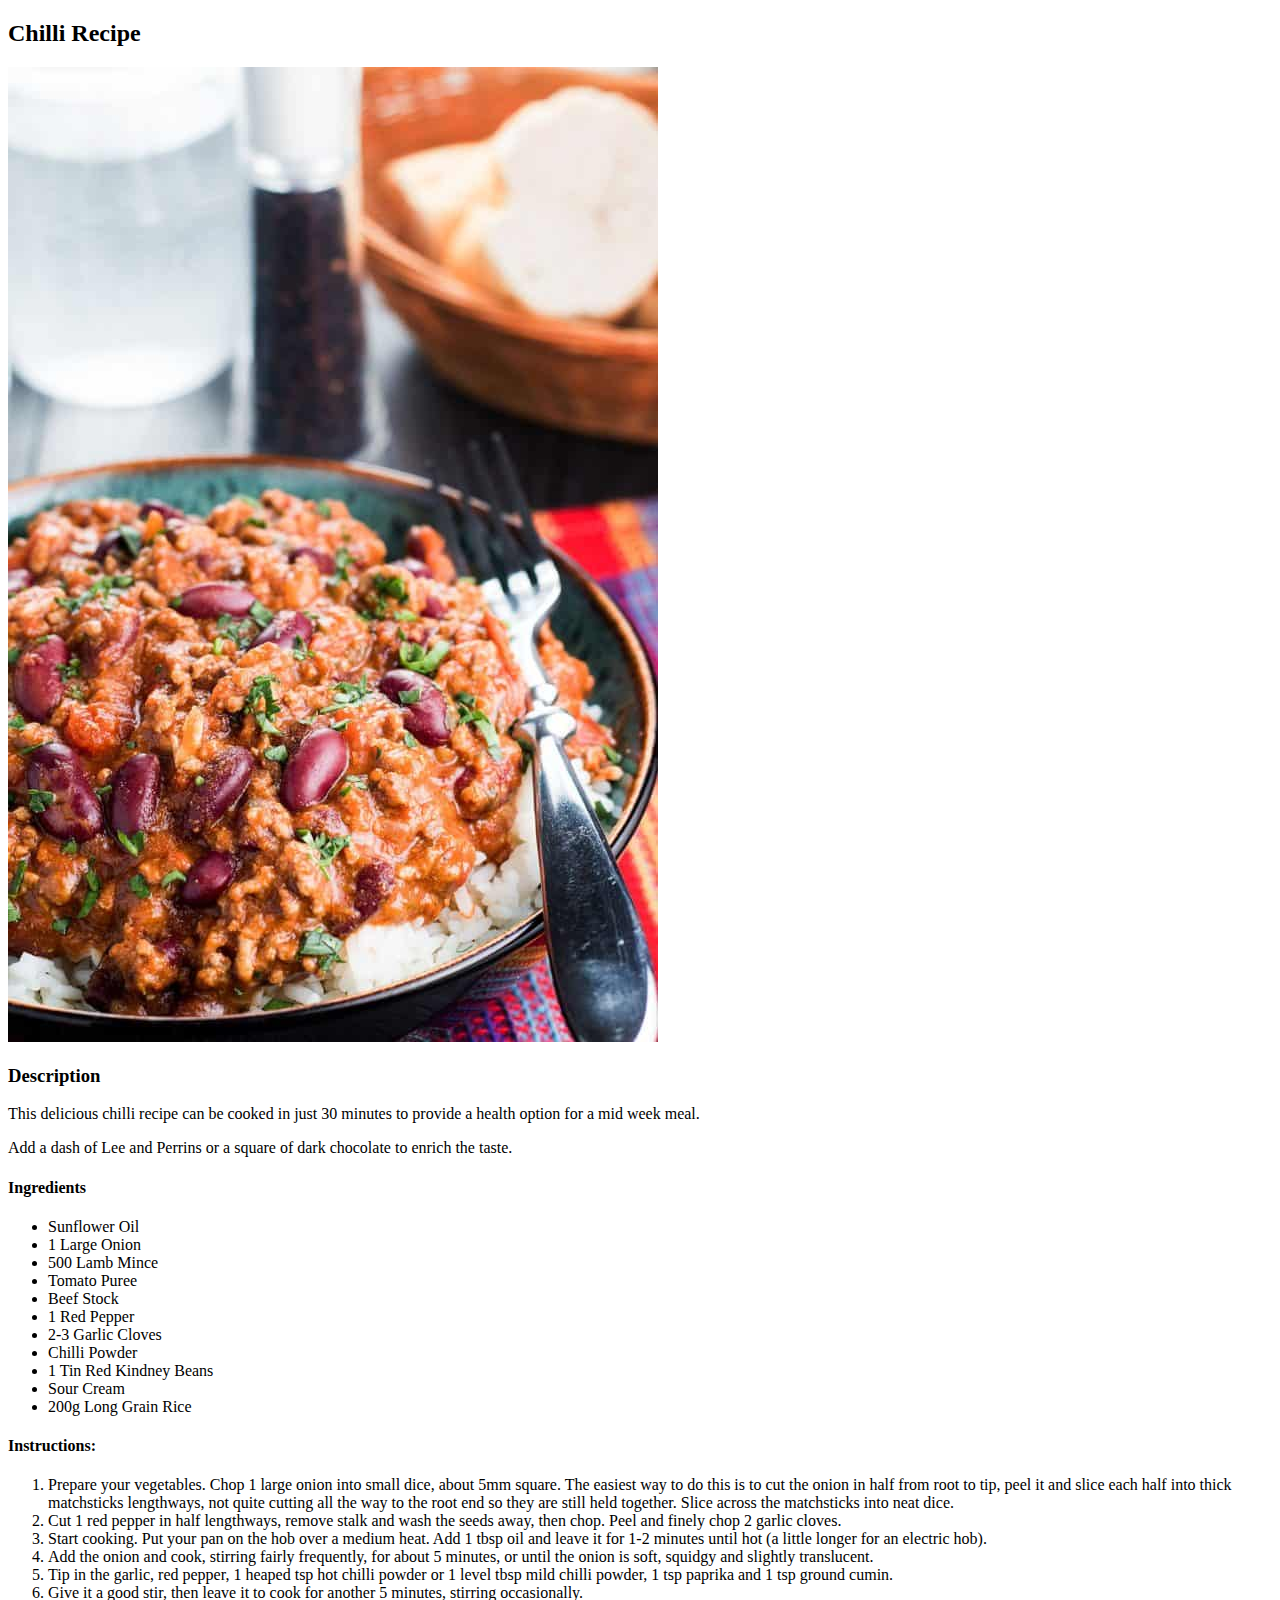
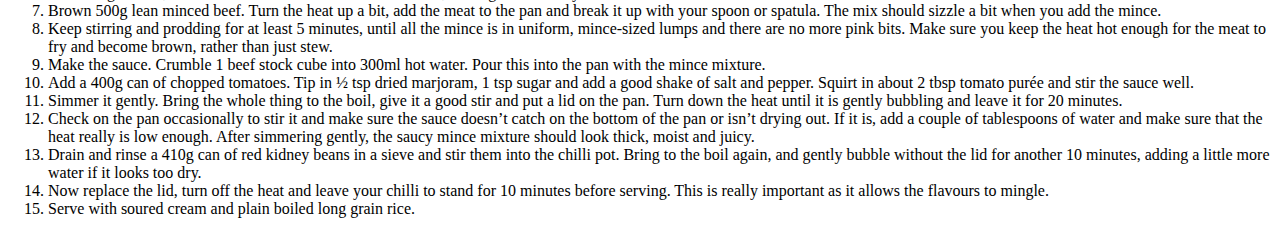
==== recipes/chilli.html @ 964a2a14 "Add complete chilli recipe" ====
<!DOCTYPE html>
<html lang="en">
<head>
    <meta charset="UTF-8">
    <title>Chilli Recipe</title>
    
    <h2>Chilli Recipe</h2>
    
    <img src="../img/chilli.jpg">
    
    <h3>Description</h3>
    
    <p>This delicious chilli recipe can be cooked in just 30 minutes to 
        provide a health option for a mid week meal.</p>

    <p>Add a dash of Lee and Perrins or a square of dark chocolate to enrich the taste.</p>

    <h4>Ingredients</h4>
    <ul>
        <li>Sunflower Oil</li>
        <li>1 Large Onion</li>
        <li>500 Lamb Mince</li>
        <li>Tomato Puree</li>
        <li>Beef Stock</li>
        <li>1 Red Pepper</li>
        <li>2-3 Garlic Cloves</li>
        <li>Chilli Powder</li>
        <li>1 Tin Red Kindney Beans</li>
        <li>Sour Cream</li>
        <li>200g Long Grain Rice</li>
    </ul>  

    <h4>Instructions:</h4>
    <ol>
        <li>Prepare your vegetables. Chop 1 large onion into small dice, about 5mm square. The easiest way to do this is to cut the onion in half from root to tip, peel it and slice each half into thick matchsticks lengthways, not quite cutting all the way to the root end so they are still held together. Slice across the matchsticks into neat dice.</li>
        <li>Cut 1 red pepper in half lengthways, remove stalk and wash the seeds away, then chop. Peel and finely chop 2 garlic cloves.</li>
        <li>Start cooking. Put your pan on the hob over a medium heat. Add 1 tbsp oil and leave it for 1-2 minutes until hot (a little longer for an electric hob).</li>
        <li>Add the onion and cook, stirring fairly frequently, for about 5 minutes, or until the onion is soft, squidgy and slightly translucent.</li>
        <li>Tip in the garlic, red pepper, 1 heaped tsp hot chilli powder or 1 level tbsp mild chilli powder, 1 tsp paprika and 1 tsp ground cumin.</li>
        <li>Give it a good stir, then leave it to cook for another 5 minutes, stirring occasionally.</li>
        <li>Brown 500g lean minced beef. Turn the heat up a bit, add the meat to the pan and break it up with your spoon or spatula. The mix should sizzle a bit when you add the mince.</li>
        <li>Keep stirring and prodding for at least 5 minutes, until all the mince is in uniform, mince-sized lumps and there are no more pink bits. Make sure you keep the heat hot enough for the meat to fry and become brown, rather than just stew.</li>
        <li>Make the sauce. Crumble 1 beef stock cube into 300ml hot water. Pour this into the pan with the mince mixture.</li>
        <li>Add a 400g can of chopped tomatoes. Tip in ½ tsp dried marjoram, 1 tsp sugar and add a good shake of salt and pepper. Squirt in about 2 tbsp tomato purée and stir the sauce well.</li>
        <li>Simmer it gently. Bring the whole thing to the boil, give it a good stir and put a lid on the pan. Turn down the heat until it is gently bubbling and leave it for 20 minutes.</li>
        <li>Check on the pan occasionally to stir it and make sure the sauce doesn’t catch on the bottom of the pan or isn’t drying out. If it is, add a couple of tablespoons of water and make sure that the heat really is low enough. After simmering gently, the saucy mince mixture should look thick, moist and juicy.</li>
        <li>Drain and rinse a 410g can of red kidney beans in a sieve and stir them into the chilli pot. Bring to the boil again, and gently bubble without the lid for another 10 minutes, adding a little more water if it looks too dry.</li>
        <li>Now replace the lid, turn off the heat and leave your chilli to stand for 10 minutes before serving. This is really important as it allows the flavours to mingle.</li>
        <li>Serve with soured cream and plain boiled long grain rice.</li>
    </ol>

</head>


</html>
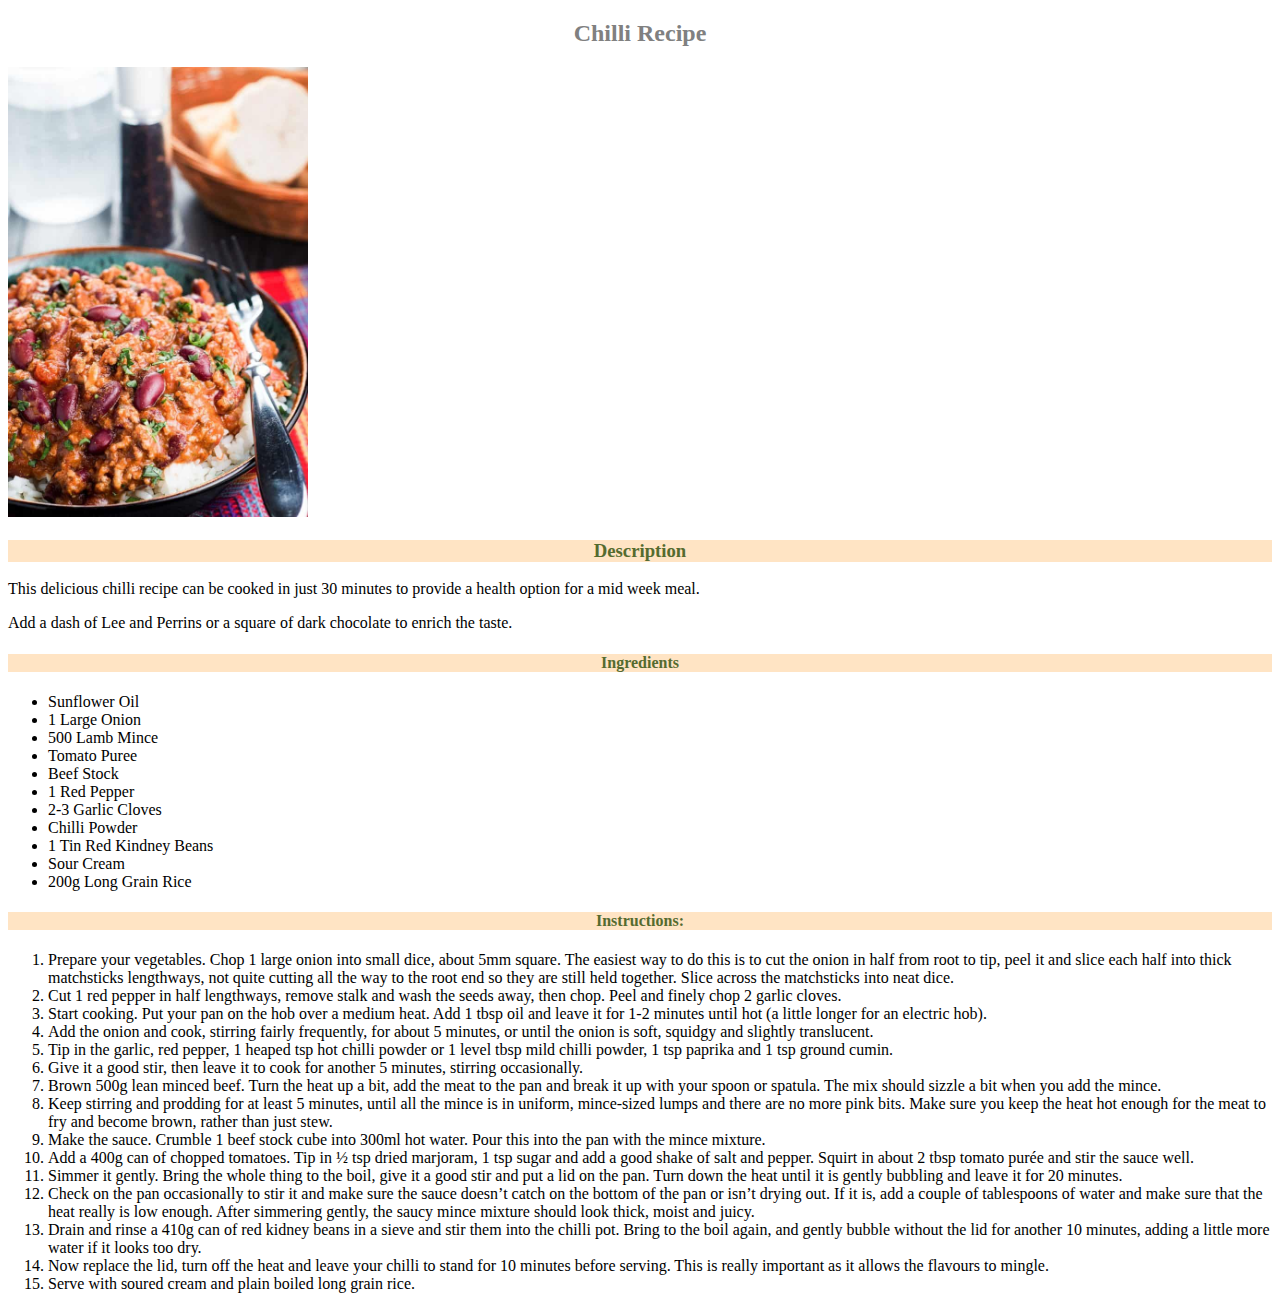
==== commit 367f4378: "Update recipe pages with CSS styles" ====
--- a/recipes/chilli.html
+++ b/recipes/chilli.html
@@ -3,19 +3,20 @@
 <head>
     <meta charset="UTF-8">
     <title>Chilli Recipe</title>
-    
-    <h2>Chilli Recipe</h2>
+    <link rel="stylesheet" href="../style.css">
+
+    <h2 class="heading">Chilli Recipe</h2>
     
     <img src="../img/chilli.jpg">
     
-    <h3>Description</h3>
+    <h3 class="desc">Description</h3>
     
     <p>This delicious chilli recipe can be cooked in just 30 minutes to 
         provide a health option for a mid week meal.</p>
 
     <p>Add a dash of Lee and Perrins or a square of dark chocolate to enrich the taste.</p>
 
-    <h4>Ingredients</h4>
+    <h4 class="ing">Ingredients</h4>
     <ul>
         <li>Sunflower Oil</li>
         <li>1 Large Onion</li>
@@ -30,7 +31,7 @@
         <li>200g Long Grain Rice</li>
     </ul>  
 
-    <h4>Instructions:</h4>
+    <h4 class="ins">Instructions:</h4>
     <ol>
         <li>Prepare your vegetables. Chop 1 large onion into small dice, about 5mm square. The easiest way to do this is to cut the onion in half from root to tip, peel it and slice each half into thick matchsticks lengthways, not quite cutting all the way to the root end so they are still held together. Slice across the matchsticks into neat dice.</li>
         <li>Cut 1 red pepper in half lengthways, remove stalk and wash the seeds away, then chop. Peel and finely chop 2 garlic cloves.</li>
--- a/style.css
+++ b/style.css
@@ -0,0 +1,23 @@
+img {
+    height: auto;
+    width: 300px;
+}
+
+.heading,
+.desc,
+.ing,
+.ins,
+.name {text-align: center;}
+
+.heading {
+    color: grey;
+}
+
+.desc,
+.ing,
+.ins {
+    font-weight: 900;
+    background-color: bisque;
+    color: darkolivegreen;
+}
+
